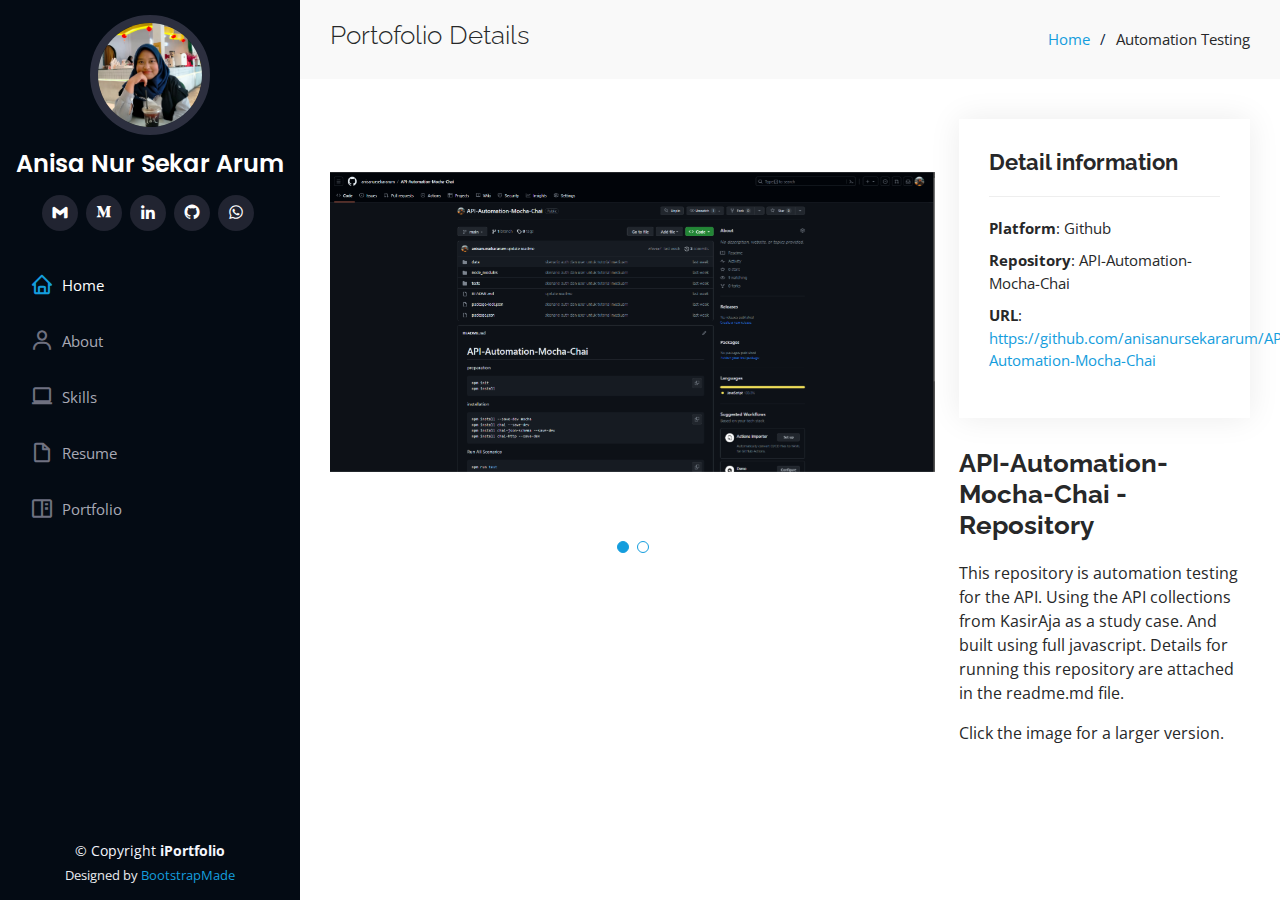
==== portfolio-details-github1.html @ 5a98a012 "porto detail" ====
<!DOCTYPE html>
<html lang="en">

<head>
  <meta charset="utf-8">
  <meta content="width=device-width, initial-scale=1.0" name="viewport">
  
  <title>Portfolio Details - Github</title>
  <meta content="" name="description">
  <meta content="" name="keywords">
  
  <!-- Favicons -->
  <!-- <link href="assets/img/favicon.png" rel="icon">
    <link href="assets/img/apple-touch-icon.png" rel="apple-touch-icon"> -->
    
    <!-- Google Fonts -->
    <link href="https://fonts.googleapis.com/css?family=Open+Sans:300,300i,400,400i,600,600i,700,700i|Raleway:300,300i,400,400i,500,500i,600,600i,700,700i|Poppins:300,300i,400,400i,500,500i,600,600i,700,700i" rel="stylesheet">
    
    <!-- Vendor CSS Files -->
    <link href="assets/vendor/aos/aos.css" rel="stylesheet">
    <link href="assets/vendor/bootstrap/css/bootstrap.min.css" rel="stylesheet">
    <link href="assets/vendor/bootstrap-icons/bootstrap-icons.css" rel="stylesheet">
    <link href="assets/vendor/boxicons/css/boxicons.min.css" rel="stylesheet">
    <link href="assets/vendor/glightbox/css/glightbox.min.css" rel="stylesheet">
    <link href="assets/vendor/swiper/swiper-bundle.min.css" rel="stylesheet">
    
    <!-- Template Main CSS File -->
    <link href="assets/css/style.css" rel="stylesheet">
    
    <!-- =======================================================
      * Template Name: iPortfolio
      * Updated: Jul 27 2023 with Bootstrap v5.3.1
      * Template URL: https://bootstrapmade.com/iportfolio-bootstrap-portfolio-websites-template/
      * Author: BootstrapMade.com
      * License: https://bootstrapmade.com/license/
      ======================================================== -->
    </head>
    
    <body>
      
      <!-- ======= Mobile nav toggle button ======= -->
      <i class="bi bi-list mobile-nav-toggle d-xl-none"></i>
      
      <!-- ======= Header ======= -->
      <header id="header">
        <div class="d-flex flex-column">
          
          <div class="profile">
            <img src="assets/img/profile-img.jpg" alt="" class="img-fluid rounded-circle">
            <h1 class="text-light"><a href="index.html">Anisa Nur Sekar Arum</a></h1>
            <div class="social-links mt-3 text-center">
              <a href="mailto:anisanursekararum@gmail.com" class="gmail"><i class="bx bxl-gmail"></i></a>
              <a href="https://medium.com/@anisa-nur-sekar-arum" class="medium"><i class="bx bxl-medium"></i></a>
              <a href="http://www.linkedin.com/in/anisa-nur-sekar-arum" class="linkedin"><i class="bx bxl-linkedin"></i></a>
              <a href="https://github.com/anisanursekararum" class="github"><i class="bx bxl-github"></i></a>
              <a href="https://wa.me/6289507091827" class="whatsapp"><i class="bx bxl-whatsapp"></i></a>
            </div>
          </div>
          
          <nav id="navbar" class="nav-menu navbar">
            <ul>
              <li><a href="https://anisanursekararum.github.io/#hero" class="nav-link scrollto active"><i class="bx bx-home"></i> <span>Home</span></a></li>
              <li><a href="https://anisanursekararum.github.io/#about" class="nav-link scrollto"><i class="bx bx-user"></i> <span>About</span></a></li>
              <li><a href="https://anisanursekararum.github.io/#skills" class="nav-link scrollto"><i class="bx bx-laptop"></i> <span>Skills</span></a></li>
              <li><a href="https://anisanursekararum.github.io/#resume" class="nav-link scrollto"><i class="bx bx-file-blank"></i> <span>Resume</span></a></li>
              <li><a href="https://anisanursekararum.github.io/#portfolio" class="nav-link scrollto"><i class="bx bx-book-content"></i> <span>Portfolio</span></a></li>
            </ul>
          </nav><!-- .nav-menu -->
        </div>
      </header><!-- End Header -->
      
      <main id="main">
        
        <!-- ======= Breadcrumbs ======= -->
        <section id="breadcrumbs" class="breadcrumbs">
          <div class="container">
            
            <div class="d-flex justify-content-between align-items-center">
              <h2>Portofolio Details</h2>
              <ol>
                <li><a href="index.html">Home</a></li>
                <li>Automation Testing</li>
              </ol>
            </div>
            
          </div>
        </section><!-- End Breadcrumbs -->
        
        <!-- ======= Portfolio Details Section ======= -->
        <section id="portfolio-details" class="portfolio-details">
          <div class="container">
            
            <div class="row gy-4">
              
              <div class="col-lg-8">
                <div class="portfolio-details-slider swiper">
                  <div class="swiper-wrapper align-items-center">
                    
                    <div class="swiper-slide">
                      <img src="assets/img/portfolio/portofolio-github-1.png" alt="" data-gallery="portfolioGallery" class="portfolio-lightbox">
                    </div>
                    
                    <div class="swiper-slide embed-responsive">
                      <iframe src="assets/img/portfolio/portofolio1.mp4" data-gallery="portfolioGallery" class="portfolio-lightbox" allowfullscreen width="800" height="400"></iframe>
                      <!-- <video src="assets/img/portfolio/portofolio1.mp4"alt="" data-gallery="portfolioGallery" class="portfolio-lightbox"></video> -->
                      <!-- <img src="assets/img/portfolio/portofolio-3.png" alt="" data-gallery="portfolioGallery" class="portfolio-lightbox"> -->
                    </div>
                    
                  </div>
                  <div class="swiper-pagination"></div>
                </div>
              </div>
              
              <div class="col-lg-4">
                <div class="portfolio-info">
                  <h3>Detail information</h3>
                  <ul>
                    <li><strong>Platform</strong>: Github</li>
                    <li><strong>Repository</strong>: API-Automation-Mocha-Chai</li>
                    <li><strong>URL</strong>: <a href="https://github.com/anisanursekararum/API-Automation-Mocha-Chai">https://github.com/anisanursekararum/API-Automation-Mocha-Chai</a></li>
                  </ul>
                </div>
                <div class="portfolio-description">
                  <h2>API-Automation-Mocha-Chai - Repository</h2>
                  <p>
                    This repository is automation testing for the API. Using the API collections from KasirAja as a study case. And built using full javascript. Details for running this repository are attached in the readme.md file.
                  </P>
                  <p>
                    Click the image for a larger version.
                  </p>
                </div>
              </div>
              
            </div>
            
          </div>
        </section><!-- End Portfolio Details Section -->
        
      </main><!-- End #main -->
      
      <!-- ======= Footer ======= -->
      <footer id="footer">
        <div class="container">
          <div class="copyright">
            &copy; Copyright <strong><span>iPortfolio</span></strong>
          </div>
          <div class="credits">
            <!-- All the links in the footer should remain intact. -->
            <!-- You can delete the links only if you purchased the pro version. -->
            <!-- Licensing information: https://bootstrapmade.com/license/ -->
            <!-- Purchase the pro version with working PHP/AJAX contact form: https://bootstrapmade.com/iportfolio-bootstrap-portfolio-websites-template/ -->
            Designed by <a href="https://bootstrapmade.com/">BootstrapMade</a>
          </div>
        </div>
      </footer><!-- End  Footer -->
      
      <a href="#" class="back-to-top d-flex align-items-center justify-content-center"><i class="bi bi-arrow-up-short"></i></a>
      
      <!-- Vendor JS Files -->
      <script src="assets/vendor/purecounter/purecounter_vanilla.js"></script>
      <script src="assets/vendor/aos/aos.js"></script>
      <script src="assets/vendor/bootstrap/js/bootstrap.bundle.min.js"></script>
      <script src="assets/vendor/glightbox/js/glightbox.min.js"></script>
      <script src="assets/vendor/isotope-layout/isotope.pkgd.min.js"></script>
      <script src="assets/vendor/swiper/swiper-bundle.min.js"></script>
      <script src="assets/vendor/typed.js/typed.umd.js"></script>
      <script src="assets/vendor/waypoints/noframework.waypoints.js"></script>
      <script src="assets/vendor/php-email-form/validate.js"></script>
      
      <!-- Template Main JS File -->
      <script src="assets/js/main.js"></script>
      
    </body>
    
    </html>
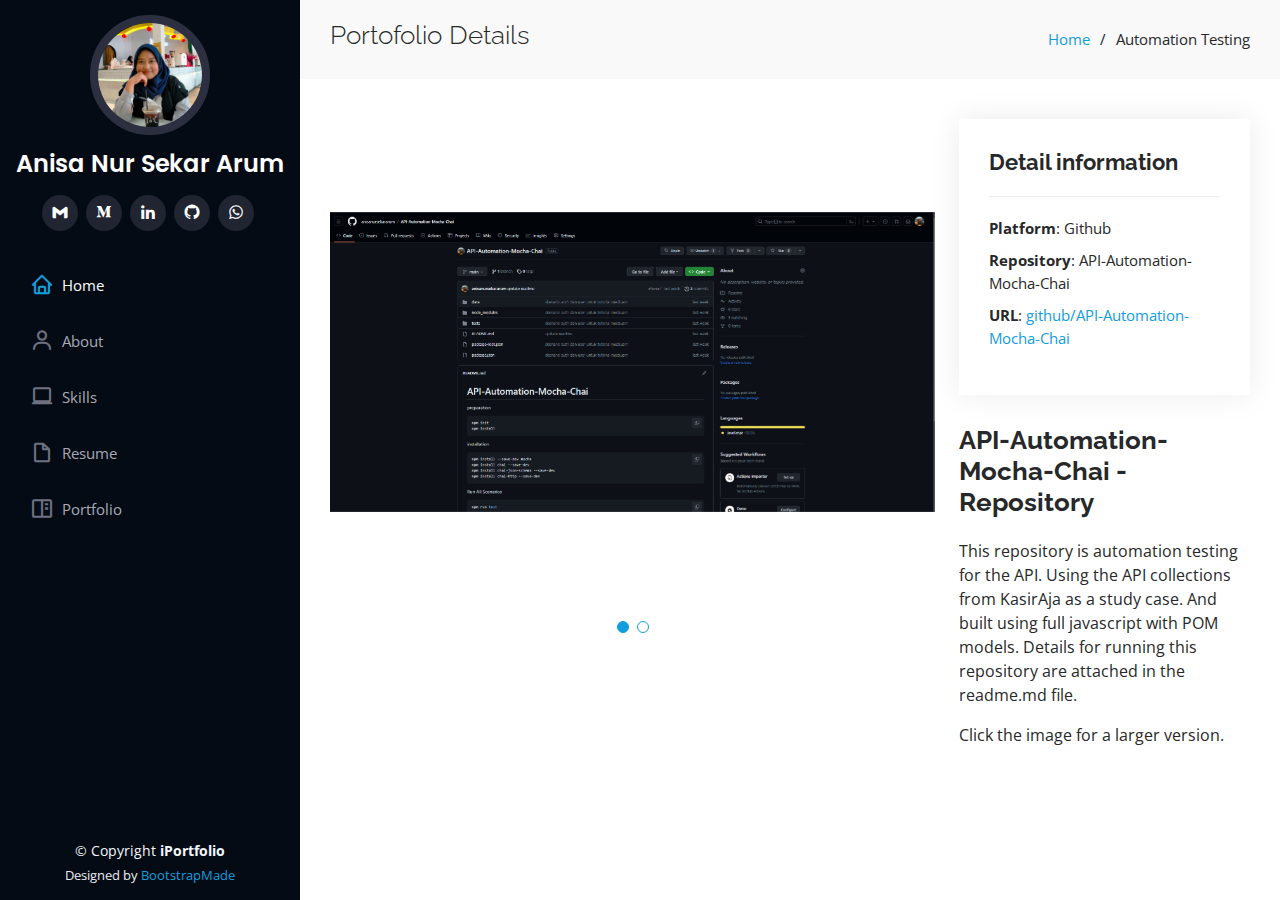
==== commit 0da15993: "refactor code" ====
--- a/portfolio-details-github1.html
+++ b/portfolio-details-github1.html
@@ -101,9 +101,7 @@
                     </div>
                     
                     <div class="swiper-slide embed-responsive">
-                      <iframe src="assets/img/portfolio/portofolio1.mp4" data-gallery="portfolioGallery" class="portfolio-lightbox" allowfullscreen width="800" height="400"></iframe>
-                      <!-- <video src="assets/img/portfolio/portofolio1.mp4"alt="" data-gallery="portfolioGallery" class="portfolio-lightbox"></video> -->
-                      <!-- <img src="assets/img/portfolio/portofolio-3.png" alt="" data-gallery="portfolioGallery" class="portfolio-lightbox"> -->
+                      <iframe src="https://drive.google.com/file/d/1mjkFyQpkC4YP3rpM6UAeEjhgjauR7KSQ/preview" allow="autoplay" data-gallery="portfolioGallery" class="portfolio-lightbox" allowfullscreen data-gallery="portfolioGallery" class="portfolio-lightbox" allowfullscreen width="640" height="480"></iframe>
                     </div>
                     
                   </div>
@@ -117,13 +115,13 @@
                   <ul>
                     <li><strong>Platform</strong>: Github</li>
                     <li><strong>Repository</strong>: API-Automation-Mocha-Chai</li>
-                    <li><strong>URL</strong>: <a href="https://github.com/anisanursekararum/API-Automation-Mocha-Chai">https://github.com/anisanursekararum/API-Automation-Mocha-Chai</a></li>
+                    <li><strong>URL</strong>: <a href="https://github.com/anisanursekararum/API-Automation-Mocha-Chai">github/API-Automation-Mocha-Chai</a></li>
                   </ul>
                 </div>
                 <div class="portfolio-description">
                   <h2>API-Automation-Mocha-Chai - Repository</h2>
                   <p>
-                    This repository is automation testing for the API. Using the API collections from KasirAja as a study case. And built using full javascript. Details for running this repository are attached in the readme.md file.
+                    This repository is automation testing for the API. Using the API collections from KasirAja as a study case. And built using full javascript with POM models. Details for running this repository are attached in the readme.md file.
                   </P>
                   <p>
                     Click the image for a larger version.
